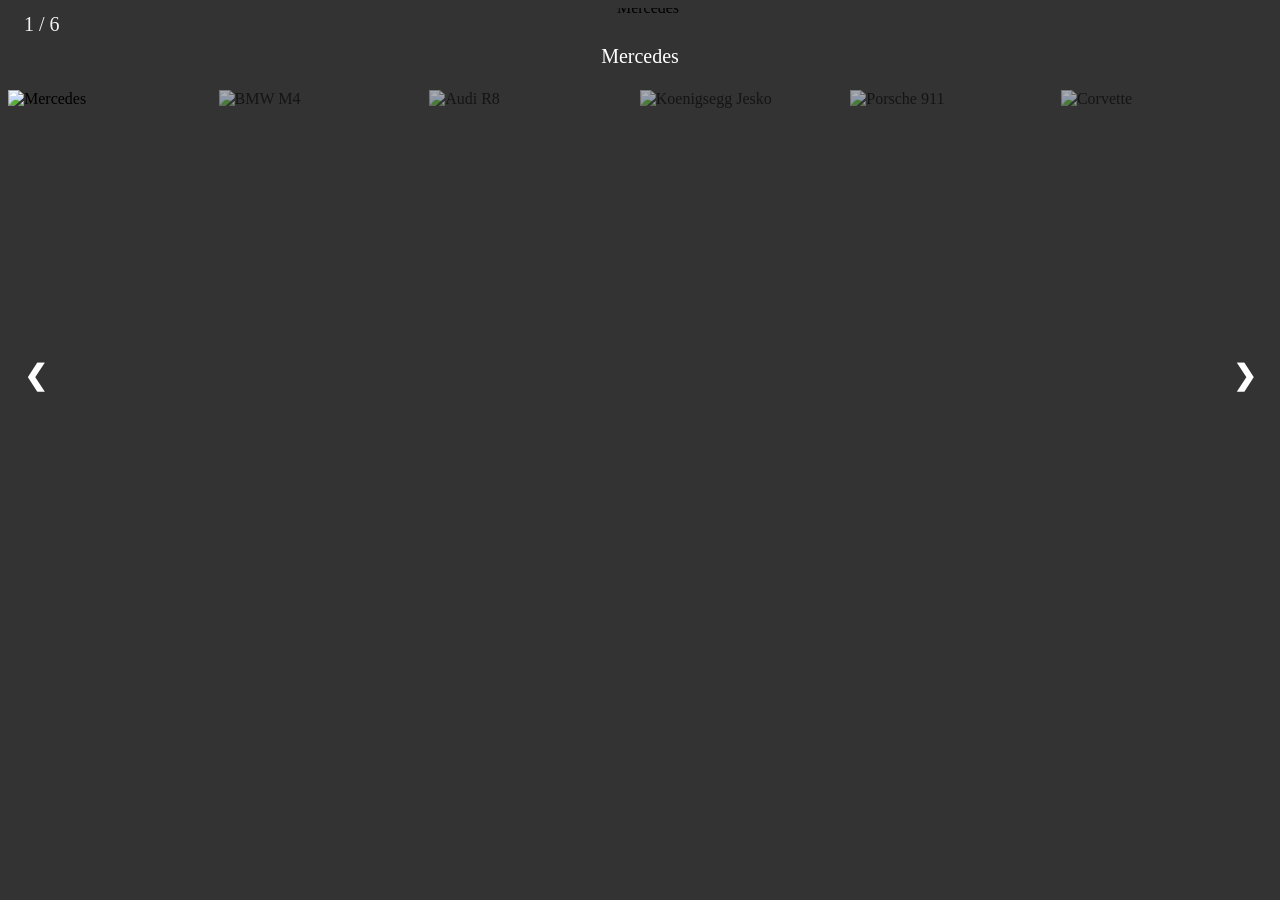
==== index.html @ 0e43daa2 "Initial commit" ====
<!DOCTYPE html>
<html lang="en">
<head>
    <meta charset="UTF-8">
    <meta name="viewport" content="width=device-width, initial-scale=1.0">
    <link rel="stylesheet" href="styles.css">
    <title>Document</title>
</head>
<body>
    <div class="slideshow-container">
        <div class="gallery">
            <div class = numbertext>1 / 6</div>
            <img src="https://shorturl.at/NaANM" alt="Mercedes" width="100%">
        </div>
        <div class="gallery">
            <div class = numbertext>2 / 6</div>
            <img src="https://shorturl.at/78MFV" alt="BMW M4" width="100%">
        </div>
        <div class="gallery">
            <div class = numbertext>3 / 6</div>
            <img src="https://shorturl.at/SY233" alt="Audi R8" width="100%">
        </div>
        <div class="gallery">
            <div class = numbertext>4 / 6</div>
            <img src="https://shorturl.at/d0WkD" alt="Koenigsegg Jesko" width="100%">
        </div>
        <div class="gallery">
            <div class = numbertext>5 / 6</div>
            <img src="https://shorturl.at/AyGHA" alt="Porsche 911" width="100%">
        </div>
        <div class="gallery">
            <div class = numbertext>6 / 6</div>
            <img src="https://tinyurl.com/4yyeaezj" alt="Corvette" width="100%">
        </div>
    </div>
    <a class="prev" onclick="plusSlides(-1)">&#10094;</a>
    <a class="next" onclick="plusSlides(1)">&#10095;</a>

    <div class="caption-container">
        <p id="caption"></p>
    </div>

    <div class="row">
        <div class="column">
            <img class="demo" src="https://shorturl.at/NaANM" alt="Mercedes" onclick="currentSlide(1)">
        </div>
        <div class="column">
            <img class="demo" src="https://shorturl.at/78MFV" alt="BMW M4" onclick="currentSlide(2)">
        </div>
        <div class="column">
            <img class="demo" src="https://shorturl.at/SY233" alt="Audi R8" onclick="currentSlide(3)">
        </div>
        <div class="column">
            <img class="demo" src="https://shorturl.at/d0WkD" alt="Koenigsegg Jesko" onclick="currentSlide(4)">
        </div>
        <div class="column">
            <img class="demo" src="https://shorturl.at/AyGHA" alt="Porsche 911" onclick="currentSlide(5)">
        </div>
        <div class="column">
            <img class="demo" src="https://tinyurl.com/4yyeaezj" alt="Corvette" onclick="currentSlide(6)">
        </div>
    </div>


<script>
    let slideIndex = 1;
    showSlides(slideIndex);

    function plusSlides(n) {
    showSlides(slideIndex += n);
    }

    function currentSlide(n) {
    showSlides(slideIndex = n);
    }

    function showSlides(n) {
    let i;
    let slides = document.getElementsByClassName("gallery");
    let dots = document.getElementsByClassName("demo");
    let captionText = document.getElementById("caption");
    if (n > slides.length) {slideIndex = 1}
    if (n < 1) {slideIndex = slides.length}
    for (i = 0; i < slides.length; i++) {
        slides[i].style.display = "none";
    }
    for (i = 0; i < dots.length; i++) {
        dots[i].className = dots[i].className.replace(" active", "");
    }
    slides[slideIndex-1].style.display = "block";
    dots[slideIndex-1].className += " active";
    captionText.innerHTML = dots[slideIndex-1].alt;
    }
</script>
</body>
</html>
---- styles.css ----
* {
  box-sizing: border-box;
  --color: #333333;
  background-color: var(--color);
}

body {
  font-family: "Palatino Linotype", "Book Antiqua", Palatino, serif;
}

.demo {
  cursor: pointer;
  width: 285px;
  height: 150px;
}

.slideshow-container {
  position: relative;
  width: 100%;
}

.gallery {
  display: none;
  line-height: 0;
}

.numbertext {
  color: #f2f2f2;
  font-size: 20px;
  padding: 16px 16px;
  position: absolute;
  top: 0;
}

img {
  vertical-align: middle;
  border-collapse: collapse;
}

.gallery img {
  display: grid;
  place-items: center;
  width: 100%;
  height: auto;
  max-height: 750px;
  object-fit: contain;
}


.prev, .next {
  cursor: pointer;
  position: absolute;
  top: 0;
  width: 3%;
  height: 750px;
  padding: 24px;
  color: white;
  font-weight: bold;
  font-size: 28px;
  transition: 0.8s ease;
  border-radius: 0 3px 3px 0;
  user-select: none;
  background-color: transparent;
  display: flex;
  align-items: center;

}

.prev {
  left: 0;
  justify-content: flex-start;
}

.next {
  right: 0;
  border-radius: 3px 0 0 3px;
  justify-content: flex-end;
}

.prev:hover, .next:hover {
  background-color: var(--color);
  opacity: 0.1;
}

.gallery {
  text-align: center;
}

.gallery img {
  display: block;
}

.row:after {
  content: "";
  display: table;
  clear: both;
}

.column {
  float: left;
  width: 16.66%;
}

.caption-container {
  font-family: "Palatino Linotype", "Book Antiqua", Palatino, serif;
  font-size: 20px;
  text-align: center;
  background-color: var(--color);
  padding: 1px 4px;
  color: white;
}


.demo {
  opacity: 0.6;
}


.active, .demo:hover {
  opacity: 1;
}
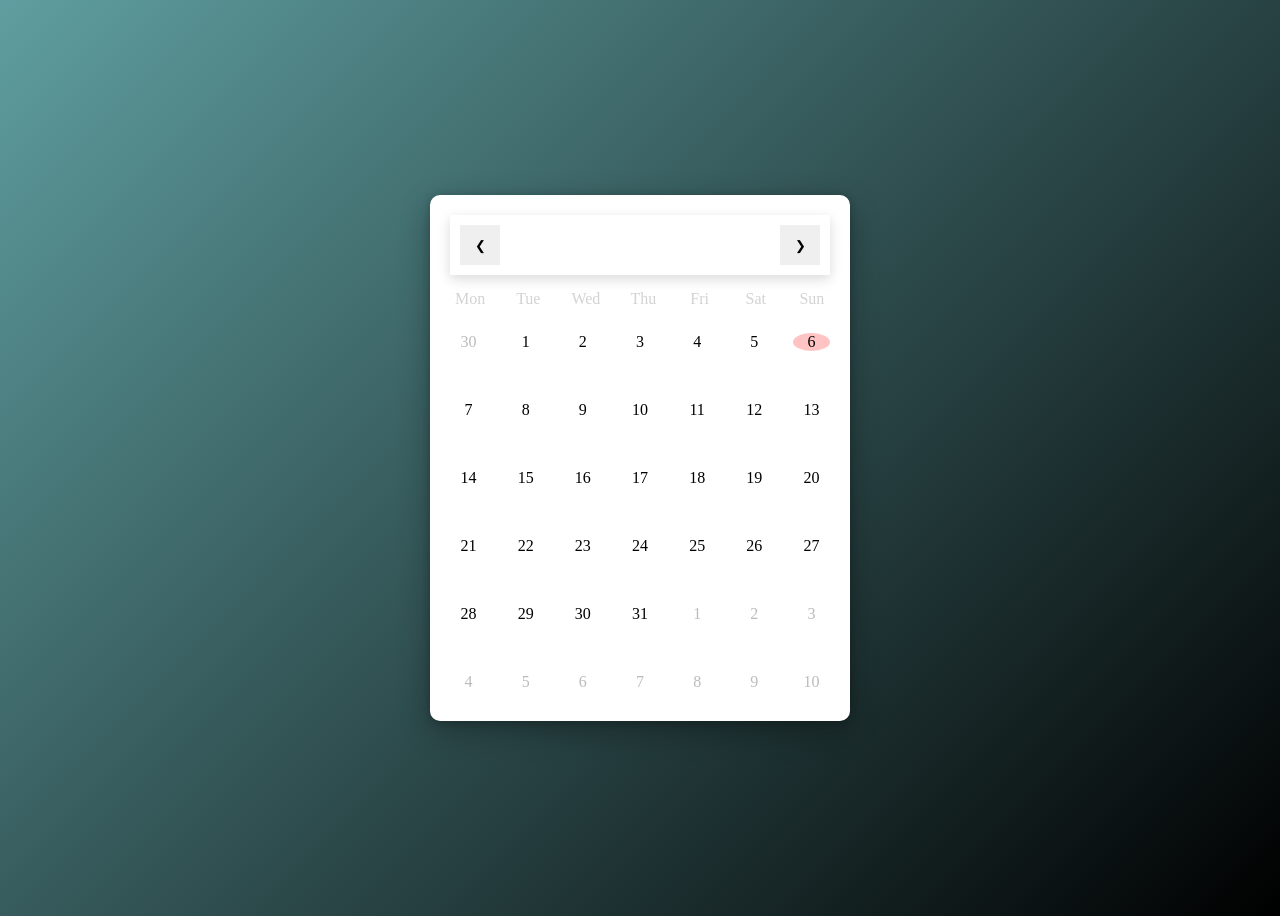
==== commit 658ade2d: "Calendar Project A responsive calendar project built with HTML, CSS, and JavaScript, featuring an in" ====
--- a/index.html
+++ b/index.html
@@ -3,94 +3,31 @@
 <head>
     <meta charset="UTF-8">
     <meta name="viewport" content="width=device-width, initial-scale=1.0">
-    <link rel="stylesheet" href="styles.css">
+    <link rel="stylesheet" href="style.css">
     <title>Document</title>
 </head>
 <body>
-    <div class="slideshow-container">
-        <div class="gallery">
-            <div class = numbertext>1 / 6</div>
-            <img src="https://shorturl.at/NaANM" alt="Mercedes" width="100%">
+    <div class="calendar">
+        <div class="header">
+            <button id="prev" onclick="prevMonth()">&#10094;</button>
+            <div class="monthYear" id="monthYear"></div>
+            <button id="next" onclick="nextMonth()">&#10095;</button>   
         </div>
-        <div class="gallery">
-            <div class = numbertext>2 / 6</div>
-            <img src="https://shorturl.at/78MFV" alt="BMW M4" width="100%">
+
+        <div class="days">
+            <div class="day">Mon</div>
+            <div class="day">Tue</div>
+            <div class="day">Wed</div>
+            <div class="day">Thu</div>
+            <div class="day">Fri</div>
+            <div class="day">Sat</div>
+            <div class="day">Sun</div>
         </div>
-        <div class="gallery">
-            <div class = numbertext>3 / 6</div>
-            <img src="https://shorturl.at/SY233" alt="Audi R8" width="100%">
-        </div>
-        <div class="gallery">
-            <div class = numbertext>4 / 6</div>
-            <img src="https://shorturl.at/d0WkD" alt="Koenigsegg Jesko" width="100%">
-        </div>
-        <div class="gallery">
-            <div class = numbertext>5 / 6</div>
-            <img src="https://shorturl.at/AyGHA" alt="Porsche 911" width="100%">
-        </div>
-        <div class="gallery">
-            <div class = numbertext>6 / 6</div>
-            <img src="https://tinyurl.com/4yyeaezj" alt="Corvette" width="100%">
-        </div>
-    </div>
-    <a class="prev" onclick="plusSlides(-1)">&#10094;</a>
-    <a class="next" onclick="plusSlides(1)">&#10095;</a>
 
-    <div class="caption-container">
-        <p id="caption"></p>
+        <div class="dates" id="dates"></div>
     </div>
 
-    <div class="row">
-        <div class="column">
-            <img class="demo" src="https://shorturl.at/NaANM" alt="Mercedes" onclick="currentSlide(1)">
-        </div>
-        <div class="column">
-            <img class="demo" src="https://shorturl.at/78MFV" alt="BMW M4" onclick="currentSlide(2)">
-        </div>
-        <div class="column">
-            <img class="demo" src="https://shorturl.at/SY233" alt="Audi R8" onclick="currentSlide(3)">
-        </div>
-        <div class="column">
-            <img class="demo" src="https://shorturl.at/d0WkD" alt="Koenigsegg Jesko" onclick="currentSlide(4)">
-        </div>
-        <div class="column">
-            <img class="demo" src="https://shorturl.at/AyGHA" alt="Porsche 911" onclick="currentSlide(5)">
-        </div>
-        <div class="column">
-            <img class="demo" src="https://tinyurl.com/4yyeaezj" alt="Corvette" onclick="currentSlide(6)">
-        </div>
-    </div>
+    <script src="script.js"></script>
 
-
-<script>
-    let slideIndex = 1;
-    showSlides(slideIndex);
-
-    function plusSlides(n) {
-    showSlides(slideIndex += n);
-    }
-
-    function currentSlide(n) {
-    showSlides(slideIndex = n);
-    }
-
-    function showSlides(n) {
-    let i;
-    let slides = document.getElementsByClassName("gallery");
-    let dots = document.getElementsByClassName("demo");
-    let captionText = document.getElementById("caption");
-    if (n > slides.length) {slideIndex = 1}
-    if (n < 1) {slideIndex = slides.length}
-    for (i = 0; i < slides.length; i++) {
-        slides[i].style.display = "none";
-    }
-    for (i = 0; i < dots.length; i++) {
-        dots[i].className = dots[i].className.replace(" active", "");
-    }
-    slides[slideIndex-1].style.display = "block";
-    dots[slideIndex-1].className += " active";
-    captionText.innerHTML = dots[slideIndex-1].alt;
-    }
-</script>
 </body>
 </html>
--- a/style.css
+++ b/style.css
@@ -0,0 +1,64 @@
+body {
+    min-height: 100vh;
+    display: flex;
+    align-items: center;
+    justify-content: center;
+    background-image: linear-gradient(135deg, cadetblue, black)
+    
+}
+
+.calendar {
+    width: 380px;
+    height: auto;
+    display: flex;
+    flex-direction: column;
+    padding: 20px;
+    background: white;
+    border-radius: 10px;
+    box-shadow: 0 10px 30px rgba(0, 0, 0, 0.3), 0 1px 8px rgba(0, 0, 0, 0.2);
+}
+
+.header {
+    display: flex;
+    justify-content: space-between;
+    align-items: center;
+    padding: 10px;
+    box-shadow: 0 4px 12px rgba(0, 0, 0, 0.15);
+}
+
+.header button {
+    display: flex;
+    align-items: center;
+    justify-content: center;
+    border: none;
+    cursor: pointer;
+    width: 40px;
+    height: 40px;
+}
+
+.days {
+    display: grid;
+    grid-template-columns: repeat(7, 1fr);
+    padding: 10px 0px;
+    gap: 50px 20px;
+    justify-content: center;
+    align-items: center;
+    text-align: center;
+    
+}
+.day {
+    text-align: center;
+    padding: 5px;
+    color: lightgray;
+}
+
+
+.muted {
+    color: #BBB;
+}
+
+.todaysdate {
+    border-radius: 100%;
+    background-color: rgba(255,180,180,0.8);
+
+}
